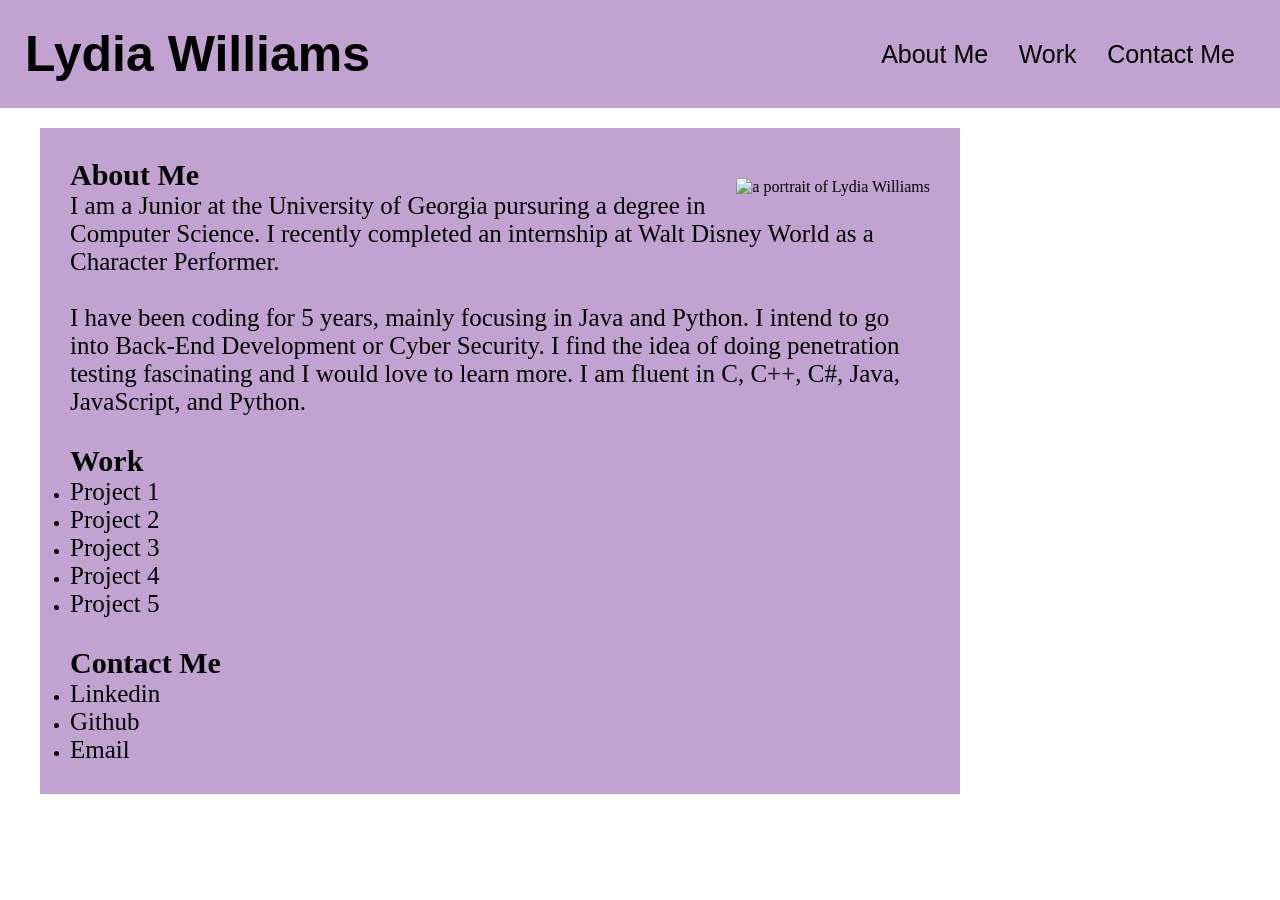
==== index.html @ 5f1628ca "updating css and html" ====
<!DOCTYPE html>
<html lang="en-us">

    <head>
        <meta charset="UTF-8" />
        <link rel="stylesheet" href="./assets/css/style.css">
        <title>Lydia Williams</title>
    </head>

    <body>
        <header class="header">
            <h1>Lydia Williams</h1>
            <div>
                <ul>
                    <li>
                        <a href="#about-me">About Me</a>
                    </li>
                    <li>
                        <a href="#work">Work</a>
                    </li>
                    <li>
                        <a href="#contact-me">Contact Me</a>
                    </li>
                </ul>
            </div>
        </header>

    <section class="content">
        <div class="about-me">
            <img src=".assets/images/portrait.jpg" class="float-right" alt="a portrait of Lydia Williams"/>
            <h2>About Me</h2>
            <p>
                I am a Junior at the University of Georgia pursuring a degree in Computer Science. I recently completed an internship at Walt Disney World as a Character Performer. <br><br>
                I have been coding for 5 years, mainly focusing in Java and Python. I intend to go into Back-End Development or Cyber Security. I find the idea of doing penetration testing fascinating and I would love to learn more. I am fluent in C, C++, C#, Java, JavaScript, and Python.<br><br>
            </p>
        </div>
        <div class="Work">
            <h2>Work</h2>
            <ul>
                <li>
                    <a href=https://github.com/lydnicwil>Project 1</a>
                </li>
                <li>
                    <a href=https://github.com/lydnicwil>Project 2</a>
                </li>
                <li>
                    <a href=https://github.com/lydnicwil>Project 3</a>
                </li>
                <li>
                    <a href=https://github.com/lydnicwil>Project 4</a>
                </li>
                <li>
                    <a href=https://github.com/lydnicwil>Project 5</a>
                </li>
            </ul>
            <p>
                <br>
            </p>
        </div>
        <div class="contact-me">
            <h2>Contact Me</h2>
            <ul>
                <li>
                    <a href=www.linkedin.com/in/lydnicwil>Linkedin</a>
                </li>
                <li>
                    <a href=https://github.com/lydnicwil>Github</a>
                </li>
                <li>
                    <a>Email</a>
                </li>
            </ul>
        </div>

    </body>
    </html>
---- assets/css/style.css ----
* {
    box-sizing: border-box;
    padding: 0;
    margin: 0;
}

body {
    background-color: #ffffff;
}

.header {
    padding: 25px;
    font-family: 'Trebuchet MS', 'Lucida Sans Unicode', 'Lucida Grande', 'Lucida Sans', Arial, sans-serif;
    background-color: #c2a2d1;
    color: #000000;
}

.header h1 {
    display: inline-block;
    font-size: 50px;
}

.header div {
    padding-top: 15px;
    margin-right: 20px;
    float: right;
    font-family: 'Gill Sans', 'Gill Sans MT', Calibri, 'Trebuchet MS', sans-serif;
    font-size: 20px;
}

.header div ul {
    list-style-type: none;
}

.header div ul li {
    display: inline-block;
    margin-left: 25px;
}

a {
    color: #000000;
    text-decoration: none;
    font-size: 25px
}

p {
    font-size: 25px;
}

.float-right {
    float: right;
    margin-left: 25px;
}

.content h2{
    font-size: 30px;
}

.about-me img{
    display: block;
    margin: 20px auto;
    max-width: 200px;
    right: -50px;
}

.content {
    width: 75%;
    display: inline-block;
    margin-left: 20px;
    background-color: #c2a2d1;
    border: 20px solid #ffffff;
    padding: 30px;
}
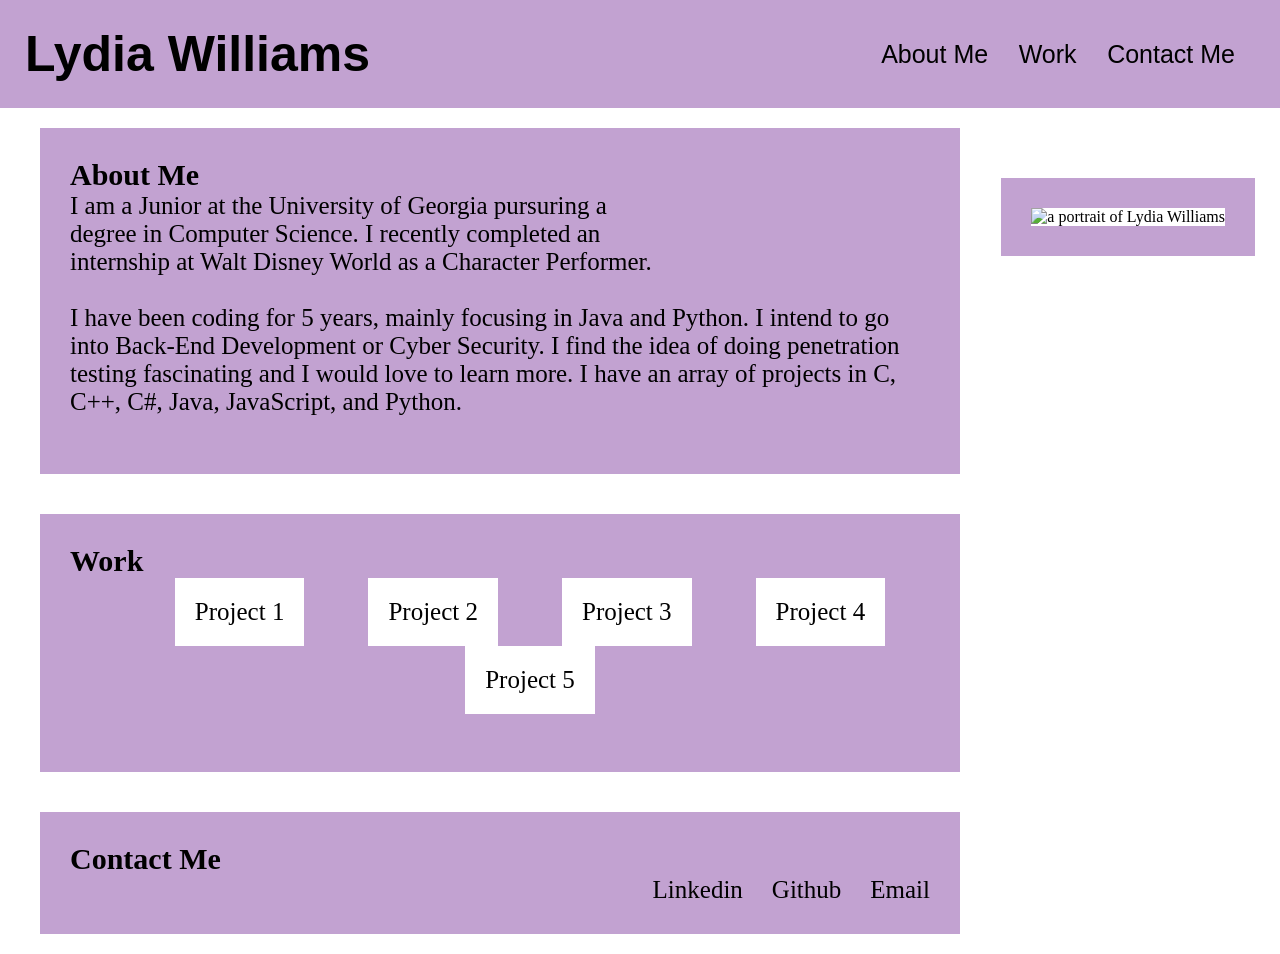
==== commit fb442967: "updating index.html and style.css" ====
--- a/index.html
+++ b/index.html
@@ -27,14 +27,14 @@
 
     <section class="content">
         <div class="about-me">
-            <img src=".assets/images/portrait.jpg" class="float-right" alt="a portrait of Lydia Williams"/>
+            <img src=".assets/images/cost-management.png" class="float-right" alt="a portrait of Lydia Williams"/>
             <h2>About Me</h2>
             <p>
                 I am a Junior at the University of Georgia pursuring a degree in Computer Science. I recently completed an internship at Walt Disney World as a Character Performer. <br><br>
-                I have been coding for 5 years, mainly focusing in Java and Python. I intend to go into Back-End Development or Cyber Security. I find the idea of doing penetration testing fascinating and I would love to learn more. I am fluent in C, C++, C#, Java, JavaScript, and Python.<br><br>
+                I have been coding for 5 years, mainly focusing in Java and Python. I intend to go into Back-End Development or Cyber Security. I find the idea of doing penetration testing fascinating and I would love to learn more. I have an array of projects in C, C++, C#, Java, JavaScript, and Python.<br><br>
             </p>
         </div>
-        <div class="Work">
+        <div class="work">
             <h2>Work</h2>
             <ul>
                 <li>
@@ -70,7 +70,7 @@
                     <a>Email</a>
                 </li>
             </ul>
-        </div>
-
+            </div>
+    
     </body>
     </html>
--- a/assets/css/style.css
+++ b/assets/css/style.css
@@ -59,15 +59,59 @@
 .about-me img{
     display: block;
     margin: 20px auto;
-    max-width: 200px;
-    right: -50px;
+    max-width: 400px;
+    border: 30px solid #c2a2d1;
+    position: relative;
+    right: -325px;
+    top: 0px;
 }
 
-.content {
+.about-me {
     width: 75%;
     display: inline-block;
     margin-left: 20px;
     background-color: #c2a2d1;
     border: 20px solid #ffffff;
     padding: 30px;
-}+}
+
+.work {
+    width: 75%;
+    display: inline-block;
+    margin-left: 20px;
+    background-color: #c2a2d1;
+    border: 20px solid #ffffff;
+    padding: 30px;
+}
+
+.work ul {
+    list-style-type: none;
+    text-align: center;
+}
+
+.work ul li {
+    display: inline-block;
+    margin-left: 60px;
+    text-align: center;
+    background-color: #ffffff;
+    border: 20px solid #ffffff;
+}
+
+.contact-me {
+    width: 75%;
+    display: inline-block;
+    margin-left: 20px;
+    background-color: #c2a2d1;
+    border: 20px solid #ffffff;
+    padding: 30px;
+}
+
+.contact-me ul {
+    list-style-type: none;
+    float: right;
+}
+
+.contact-me ul li {
+    display: inline-block;
+    margin-left: 25px;
+}
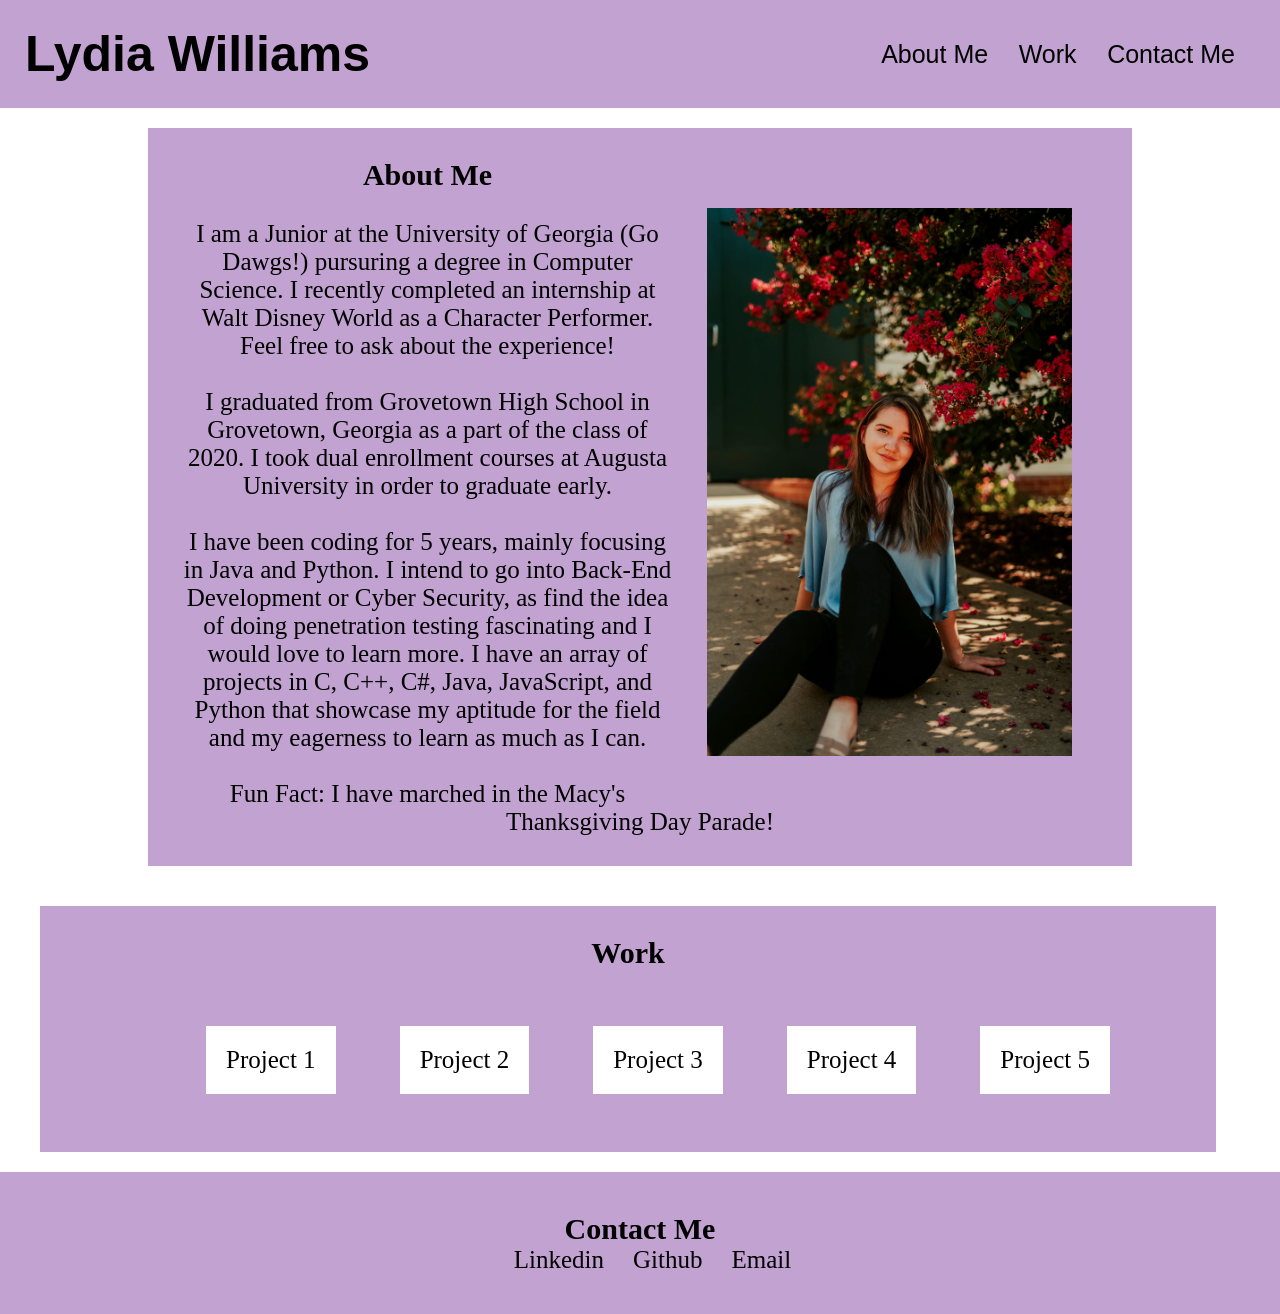
==== commit 28c8c298: "Updating website format" ====
--- a/index.html
+++ b/index.html
@@ -27,15 +27,20 @@
 
     <section class="content">
         <div class="about-me">
-            <img src=".assets/images/cost-management.png" class="float-right" alt="a portrait of Lydia Williams"/>
+            <img src="./assets/images/portrait.jpg" class="float-right" alt="a portrait of Lydia Williams"/>
             <h2>About Me</h2>
             <p>
-                I am a Junior at the University of Georgia pursuring a degree in Computer Science. I recently completed an internship at Walt Disney World as a Character Performer. <br><br>
-                I have been coding for 5 years, mainly focusing in Java and Python. I intend to go into Back-End Development or Cyber Security. I find the idea of doing penetration testing fascinating and I would love to learn more. I have an array of projects in C, C++, C#, Java, JavaScript, and Python.<br><br>
+                <br>I am a Junior at the University of Georgia (Go Dawgs!) pursuring a degree in Computer Science. I recently completed an internship at Walt Disney World as a Character Performer. Feel free to ask about the experience! <br><br>
+                I graduated from Grovetown High School in Grovetown, Georgia as a part of the class of 2020. I took dual enrollment courses at Augusta University in order to graduate early.<br><br>
+                I have been coding for 5 years, mainly focusing in Java and Python. I intend to go into Back-End Development or Cyber Security, as find the idea of doing penetration testing fascinating and I would love to learn more. I have an array of projects in C, C++, C#, Java, JavaScript, and Python that showcase my aptitude for the field and my eagerness to learn as much as I can.<br><br>
+                Fun Fact: I have marched in the Macy's Thanksgiving Day Parade!
             </p>
         </div>
         <div class="work">
             <h2>Work</h2>
+            <p>
+                <br><br>
+            </p>
             <ul>
                 <li>
                     <a href=https://github.com/lydnicwil>Project 1</a>
--- a/assets/css/style.css
+++ b/assets/css/style.css
@@ -59,29 +59,32 @@
 .about-me img{
     display: block;
     margin: 20px auto;
-    max-width: 400px;
+    max-width: 425px;
     border: 30px solid #c2a2d1;
     position: relative;
-    right: -325px;
+    /*right 525*/
     top: 0px;
 }
 
 .about-me {
-    width: 75%;
+    width: 80%;
+    display: inline-block;
+    /*margin-left: 20px;*/
+    margin-left:10%;
+    background-color: #c2a2d1;
+    border: 20px solid #ffffff;
+    padding: 30px;
+    text-align: center;
+}
+
+.work {
+    width: 95%;
     display: inline-block;
     margin-left: 20px;
     background-color: #c2a2d1;
     border: 20px solid #ffffff;
     padding: 30px;
-}
-
-.work {
-    width: 75%;
-    display: inline-block;
-    margin-left: 20px;
-    background-color: #c2a2d1;
-    border: 20px solid #ffffff;
-    padding: 30px;
+    text-align: center;
 }
 
 .work ul {
@@ -98,17 +101,17 @@
 }
 
 .contact-me {
-    width: 75%;
+    width: 100%;
     display: inline-block;
-    margin-left: 20px;
     background-color: #c2a2d1;
-    border: 20px solid #ffffff;
-    padding: 30px;
+    margin: 40px solid #c2a2d1;
+    padding: 40px;
+    text-align: center;
 }
 
 .contact-me ul {
     list-style-type: none;
-    float: right;
+    float: center;
 }
 
 .contact-me ul li {
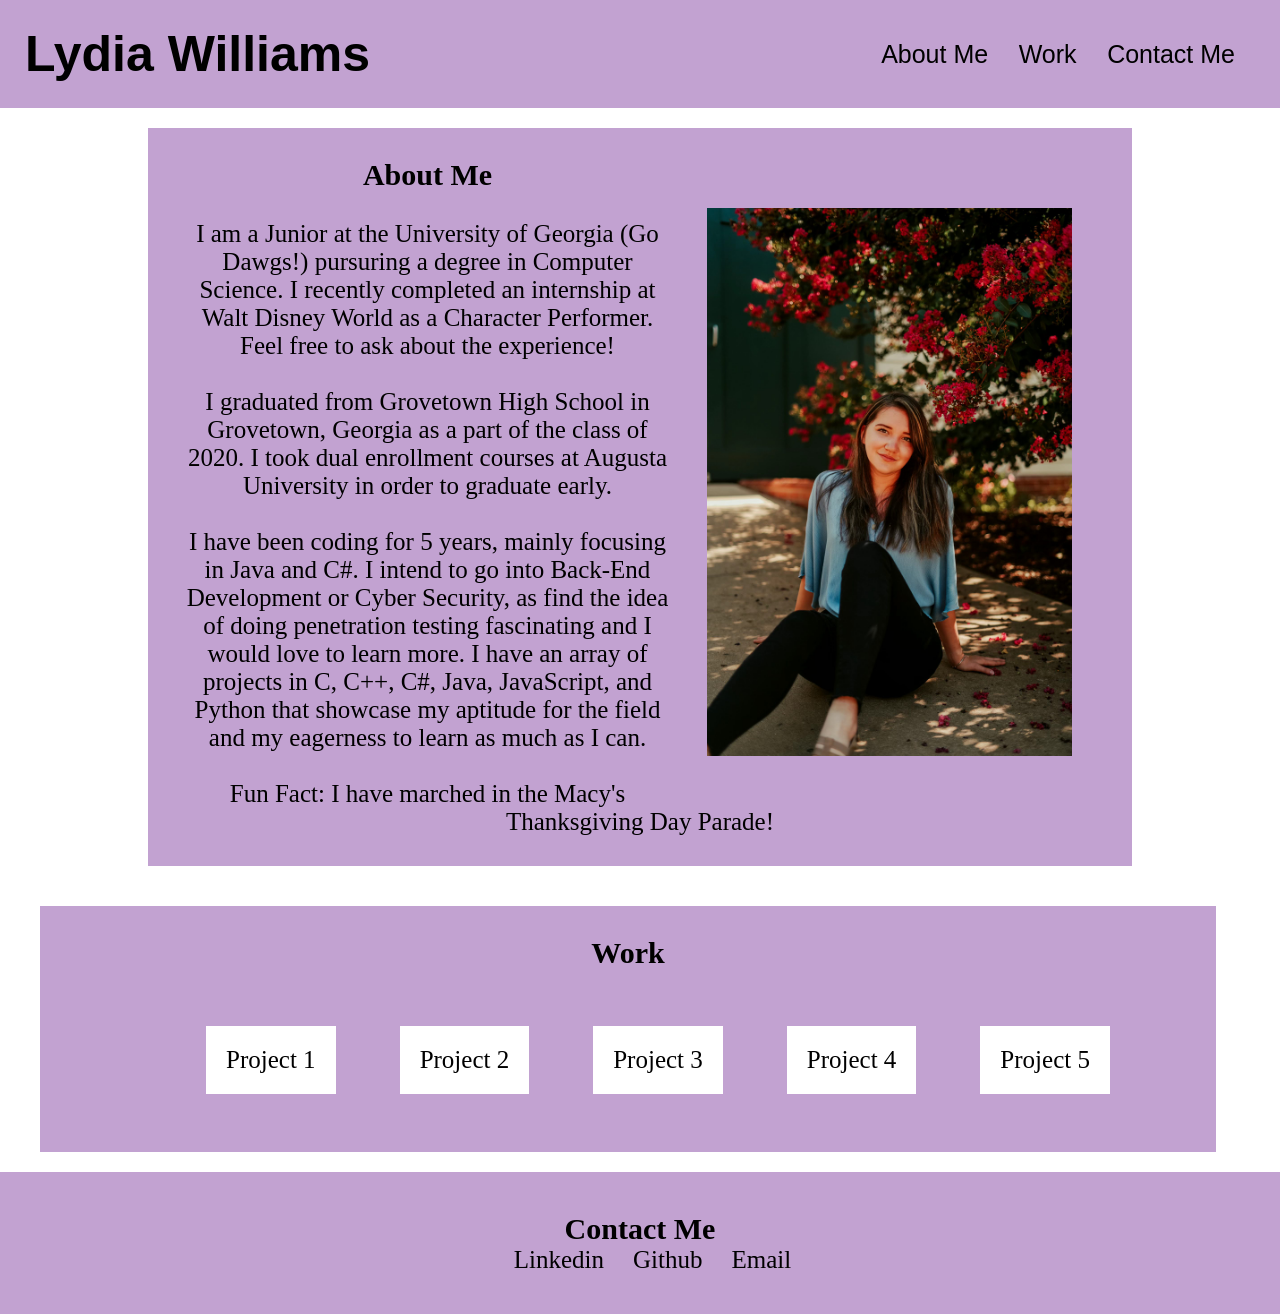
==== commit c7176e51: "fixing the about me section" ====
--- a/index.html
+++ b/index.html
@@ -32,7 +32,7 @@
             <p>
                 <br>I am a Junior at the University of Georgia (Go Dawgs!) pursuring a degree in Computer Science. I recently completed an internship at Walt Disney World as a Character Performer. Feel free to ask about the experience! <br><br>
                 I graduated from Grovetown High School in Grovetown, Georgia as a part of the class of 2020. I took dual enrollment courses at Augusta University in order to graduate early.<br><br>
-                I have been coding for 5 years, mainly focusing in Java and Python. I intend to go into Back-End Development or Cyber Security, as find the idea of doing penetration testing fascinating and I would love to learn more. I have an array of projects in C, C++, C#, Java, JavaScript, and Python that showcase my aptitude for the field and my eagerness to learn as much as I can.<br><br>
+                I have been coding for 5 years, mainly focusing in Java and C#. I intend to go into Back-End Development or Cyber Security, as find the idea of doing penetration testing fascinating and I would love to learn more. I have an array of projects in C, C++, C#, Java, JavaScript, and Python that showcase my aptitude for the field and my eagerness to learn as much as I can.<br><br>
                 Fun Fact: I have marched in the Macy's Thanksgiving Day Parade!
             </p>
         </div>
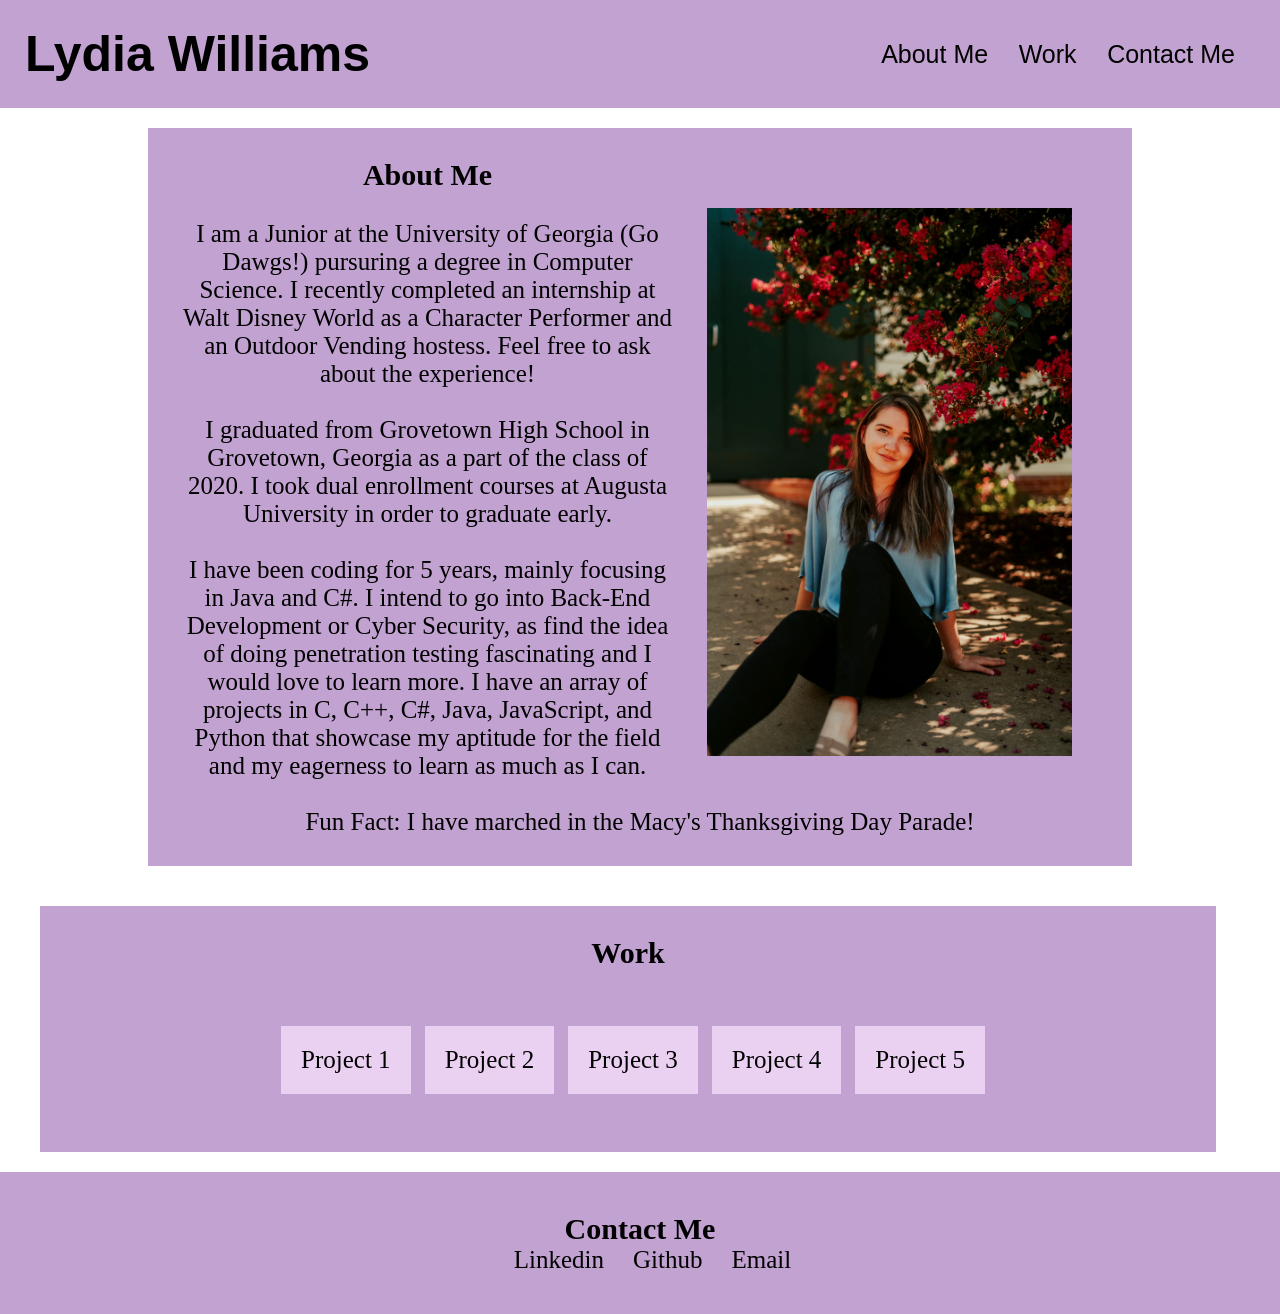
==== commit dbab35e3: "updating the about me section" ====
--- a/index.html
+++ b/index.html
@@ -30,7 +30,7 @@
             <img src="./assets/images/portrait.jpg" class="float-right" alt="a portrait of Lydia Williams"/>
             <h2>About Me</h2>
             <p>
-                <br>I am a Junior at the University of Georgia (Go Dawgs!) pursuring a degree in Computer Science. I recently completed an internship at Walt Disney World as a Character Performer. Feel free to ask about the experience! <br><br>
+                <br>I am a Junior at the University of Georgia (Go Dawgs!) pursuring a degree in Computer Science. I recently completed an internship at Walt Disney World as a Character Performer and an Outdoor Vending hostess. Feel free to ask about the experience! <br><br>
                 I graduated from Grovetown High School in Grovetown, Georgia as a part of the class of 2020. I took dual enrollment courses at Augusta University in order to graduate early.<br><br>
                 I have been coding for 5 years, mainly focusing in Java and C#. I intend to go into Back-End Development or Cyber Security, as find the idea of doing penetration testing fascinating and I would love to learn more. I have an array of projects in C, C++, C#, Java, JavaScript, and Python that showcase my aptitude for the field and my eagerness to learn as much as I can.<br><br>
                 Fun Fact: I have marched in the Macy's Thanksgiving Day Parade!
@@ -72,7 +72,7 @@
                     <a href=https://github.com/lydnicwil>Github</a>
                 </li>
                 <li>
-                    <a>Email</a>
+                    <a href = "mailto: lydnicwil@gmail.com">Email</a>
                 </li>
             </ul>
             </div>
--- a/assets/css/style.css
+++ b/assets/css/style.css
@@ -94,10 +94,10 @@
 
 .work ul li {
     display: inline-block;
-    margin-left: 60px;
+    margin-left: 10px;
     text-align: center;
-    background-color: #ffffff;
-    border: 20px solid #ffffff;
+    background-color: #ead0f1;
+    border: 20px solid #ead0f1;
 }
 
 .contact-me {
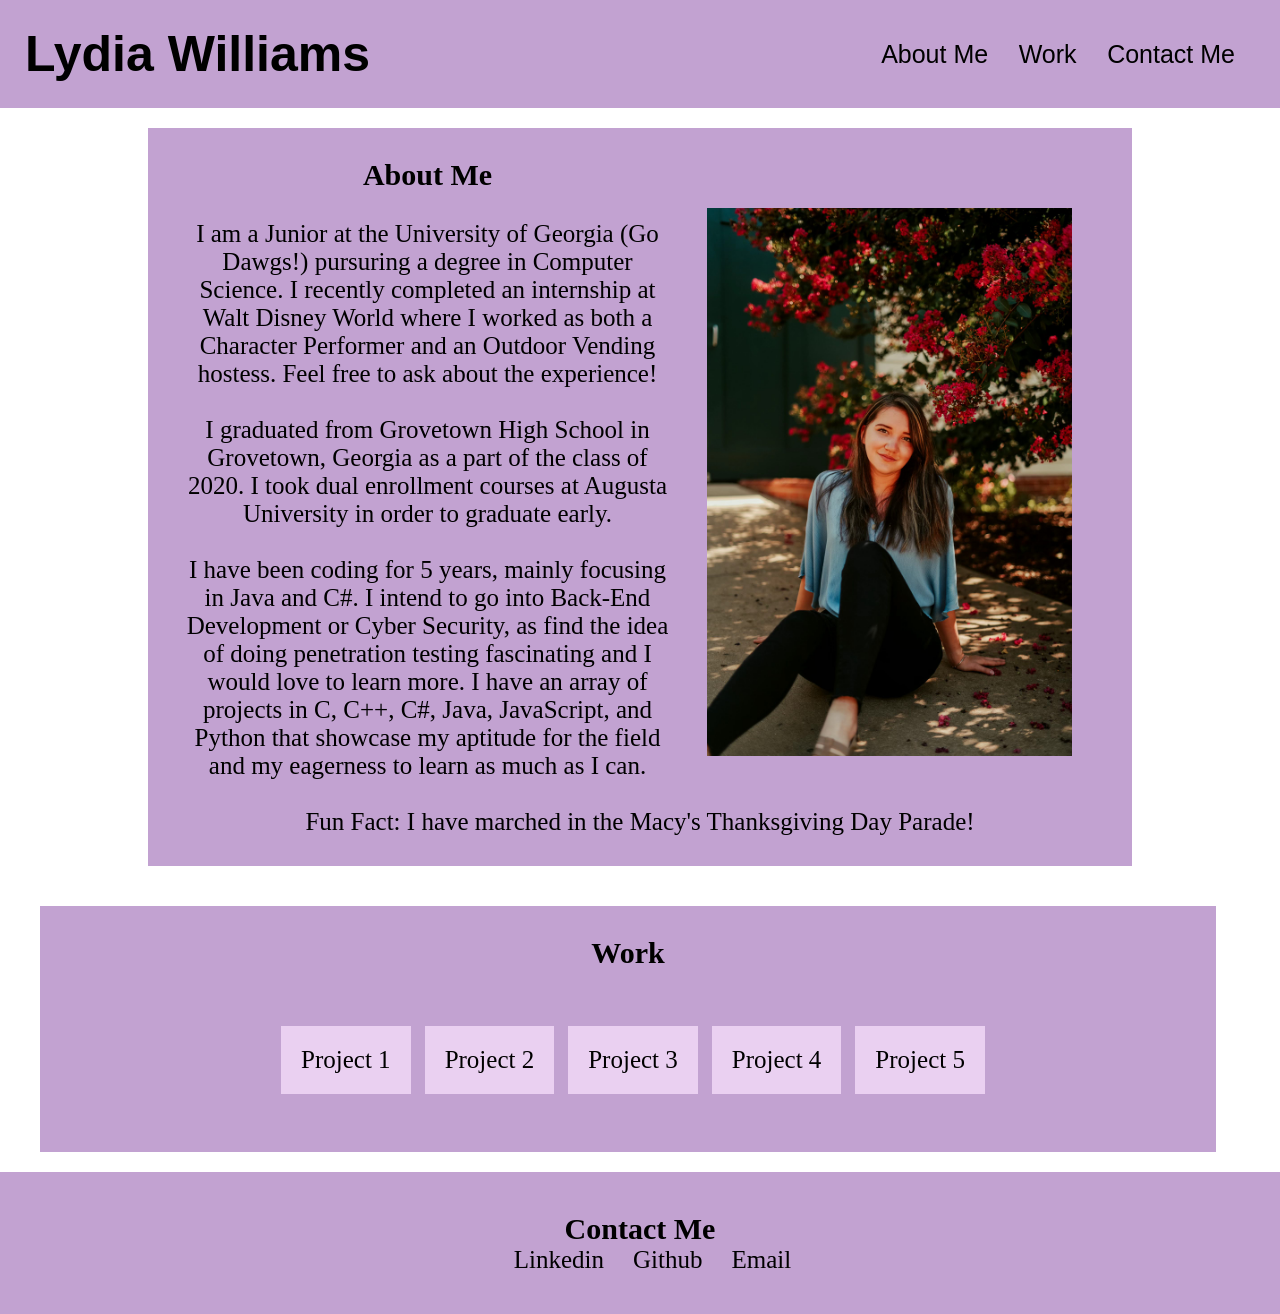
==== commit 643727c6: "updating the about me section" ====
--- a/index.html
+++ b/index.html
@@ -30,7 +30,7 @@
             <img src="./assets/images/portrait.jpg" class="float-right" alt="a portrait of Lydia Williams"/>
             <h2>About Me</h2>
             <p>
-                <br>I am a Junior at the University of Georgia (Go Dawgs!) pursuring a degree in Computer Science. I recently completed an internship at Walt Disney World as a Character Performer and an Outdoor Vending hostess. Feel free to ask about the experience! <br><br>
+                <br>I am a Junior at the University of Georgia (Go Dawgs!) pursuring a degree in Computer Science. I recently completed an internship at Walt Disney World where I worked as both a Character Performer and an Outdoor Vending hostess. Feel free to ask about the experience! <br><br>
                 I graduated from Grovetown High School in Grovetown, Georgia as a part of the class of 2020. I took dual enrollment courses at Augusta University in order to graduate early.<br><br>
                 I have been coding for 5 years, mainly focusing in Java and C#. I intend to go into Back-End Development or Cyber Security, as find the idea of doing penetration testing fascinating and I would love to learn more. I have an array of projects in C, C++, C#, Java, JavaScript, and Python that showcase my aptitude for the field and my eagerness to learn as much as I can.<br><br>
                 Fun Fact: I have marched in the Macy's Thanksgiving Day Parade!
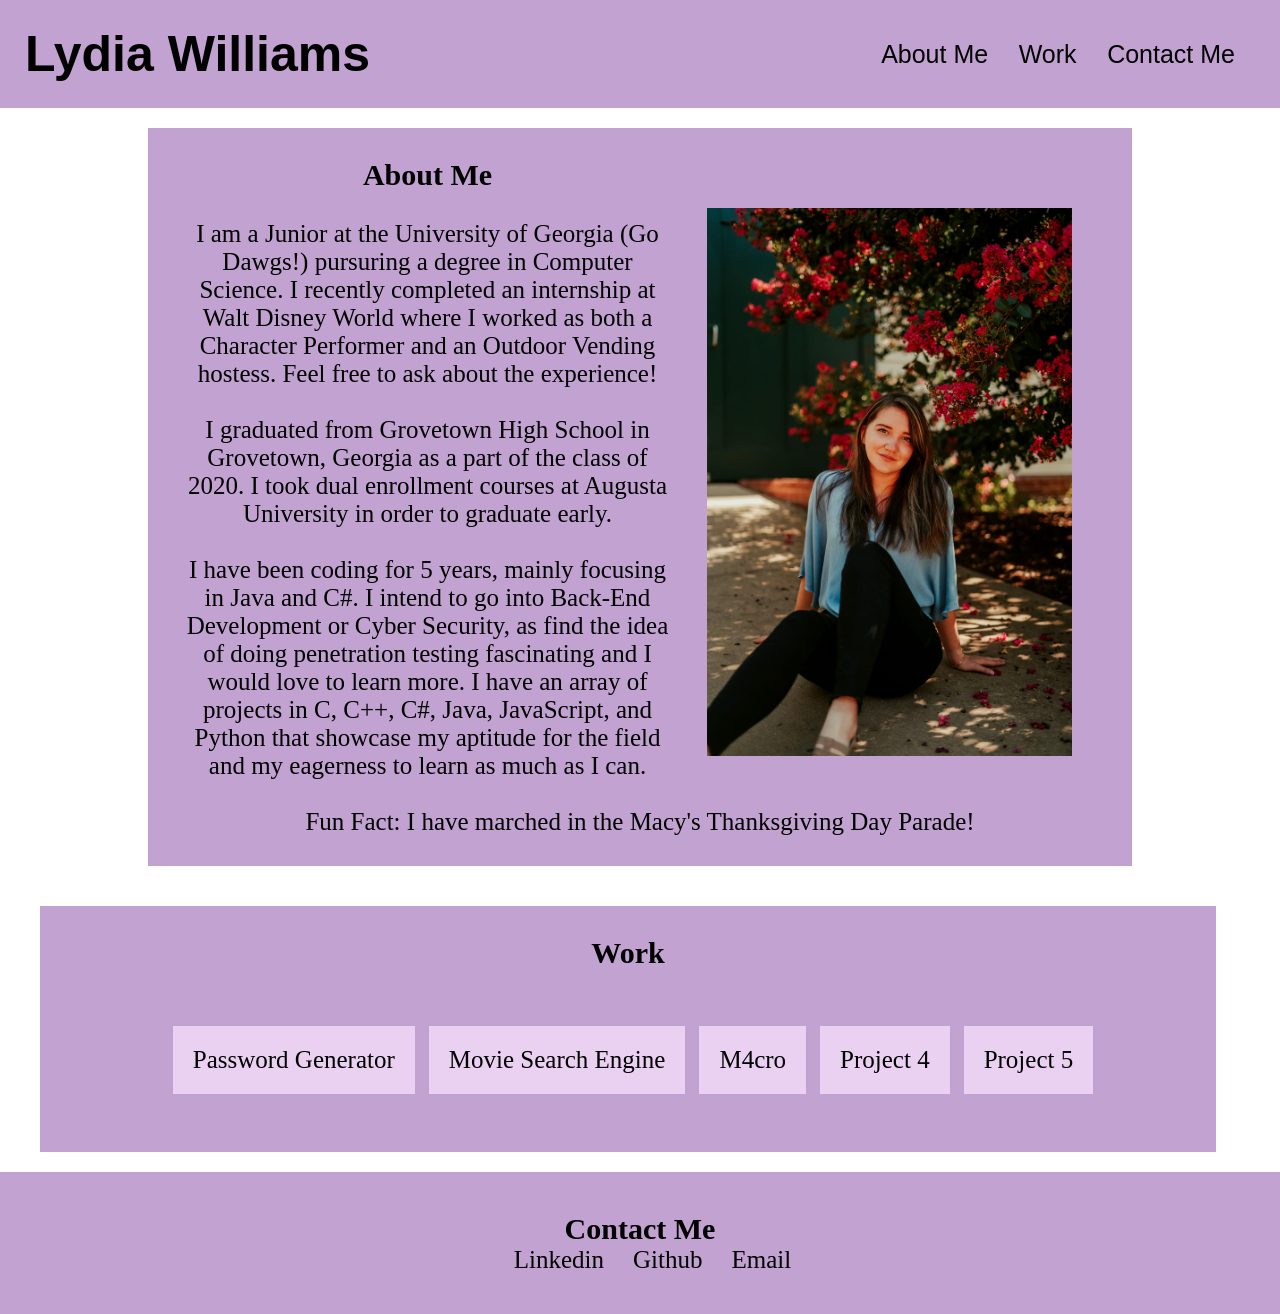
==== commit d4b64261: "updated projects" ====
--- a/index.html
+++ b/index.html
@@ -43,13 +43,13 @@
             </p>
             <ul>
                 <li>
-                    <a href=https://github.com/lydnicwil>Project 1</a>
+                    <a href=https://github.com/lydnicwil/password-generator>Password Generator</a>
                 </li>
                 <li>
-                    <a href=https://github.com/lydnicwil>Project 2</a>
+                    <a href=https://github.com/ItzHefe/Movies-you-will-love>Movie Search Engine</a>
                 </li>
                 <li>
-                    <a href=https://github.com/lydnicwil>Project 3</a>
+                    <a href=https://github.com/cbonesteel/m4cro>M4cro</a>
                 </li>
                 <li>
                     <a href=https://github.com/lydnicwil>Project 4</a>
